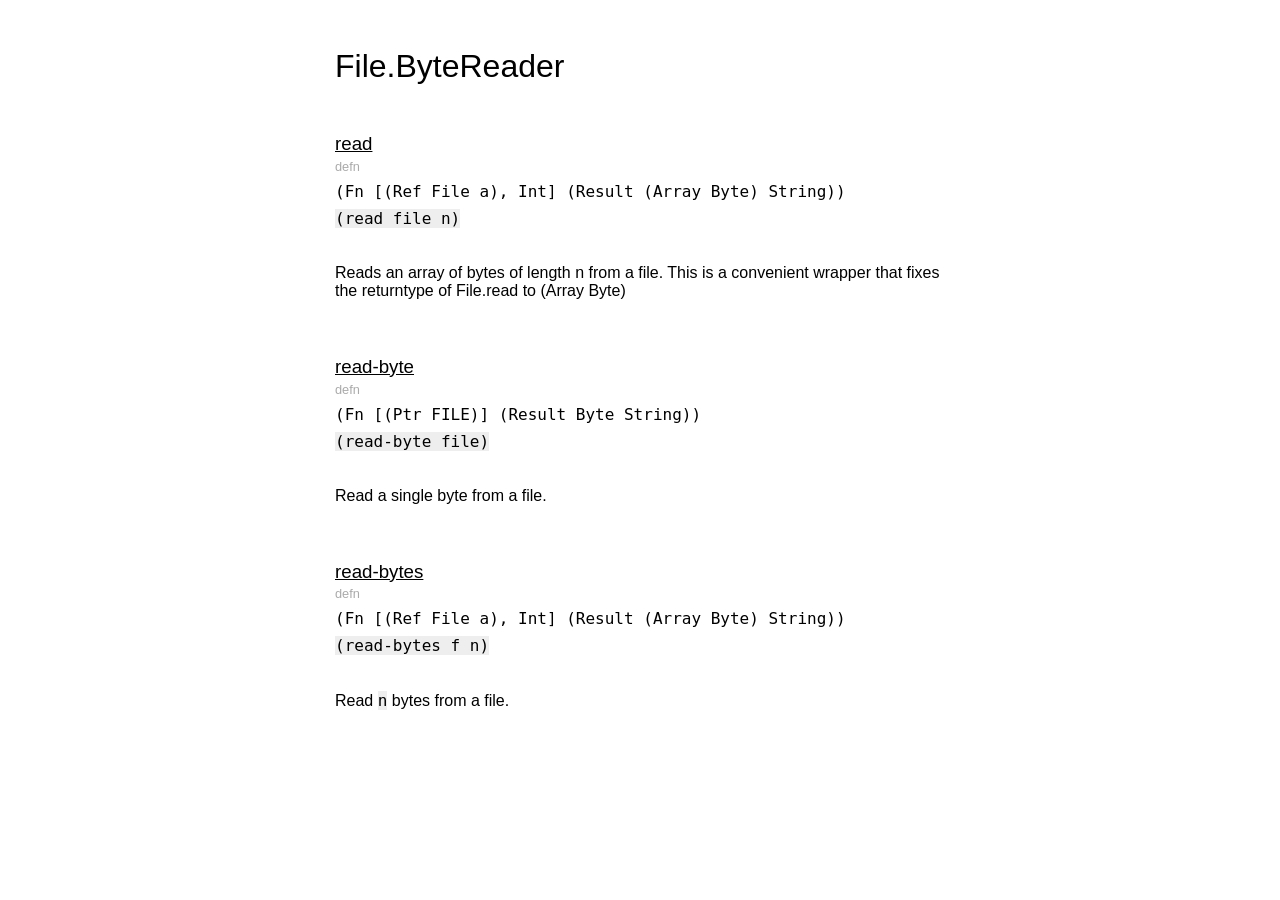
==== docs/File.ByteReader.html @ b4602df0 "docs: bump to 0.2.1" ====
<!DOCTYPE HTML>

<html>
    <head>
        <meta charset="UTF-8">
        <meta name="viewport" content="width=device-width, initial-scale=1.0, maximum-scale=1.0, user-scalable=0">
        <link rel="stylesheet" href="style.css">
    </head>
    <body>
        <div class="content">
            <div class="logo">
                <a href="">
                    <img src="">
                </a>
                <div class="title">
                    file
                </div>
                <div class="index">
                    <ul>
                        <li>
                            <details>
                                <summary>
                                    <a href="File.html">
                                        File
                                    </a>
                                </summary>
                                <ul>
                                    <li>
                                        <a href="File.ByteReader.html">
                                            ByteReader
                                        </a>
                                    </li>
                                    <li>
                                        <a href="File.ByteWriter.html">
                                            ByteWriter
                                        </a>
                                    </li>
                                    <li>
                                        <a href="File.StringReader.html">
                                            StringReader
                                        </a>
                                    </li>
                                    <li>
                                        <a href="File.StringWriter.html">
                                            StringWriter
                                        </a>
                                    </li>
                                </ul>
                            </details>
                        </li>
                    </ul>
                </div>
            </div>
            <div class="module">
                <h1>
                    File.ByteReader
                </h1>
                <div class="module-description">
                    
                </div>
                <div class="binder">
                    <a class="anchor" href="#read">
                        <h3 id="read">
                            read
                        </h3>
                    </a>
                    <div class="description">
                        defn
                    </div>
                    <p class="sig">
                        (Fn [(Ref File a), Int] (Result (Array Byte) String))
                    </p>
                    <pre class="args">
                        (read file n)
                    </pre>
                    <p class="doc">
                        <p>Reads an array of bytes of length n from a file.
This is a convenient wrapper that fixes the returntype of File.read to (Array Byte)</p>

                    </p>
                </div>
                <div class="binder">
                    <a class="anchor" href="#read-byte">
                        <h3 id="read-byte">
                            read-byte
                        </h3>
                    </a>
                    <div class="description">
                        defn
                    </div>
                    <p class="sig">
                        (Fn [(Ptr FILE)] (Result Byte String))
                    </p>
                    <pre class="args">
                        (read-byte file)
                    </pre>
                    <p class="doc">
                        <p>Read a single byte from a file.</p>

                    </p>
                </div>
                <div class="binder">
                    <a class="anchor" href="#read-bytes">
                        <h3 id="read-bytes">
                            read-bytes
                        </h3>
                    </a>
                    <div class="description">
                        defn
                    </div>
                    <p class="sig">
                        (Fn [(Ref File a), Int] (Result (Array Byte) String))
                    </p>
                    <pre class="args">
                        (read-bytes f n)
                    </pre>
                    <p class="doc">
                        <p>Read <code>n</code> bytes from a file.</p>

                    </p>
                </div>
            </div>
        </div>
    </body>
</html>
---- docs/style.css ----
html {
    font-family: "Helvetica", sans-serif;
    font-size: 16px;
}

a {
    color: #000;
}

.logo {
    display: none;
}

ul {
    list-style-type: none;
    font-family: "Hasklig", "Lucida Console", monospace;
    line-height: 1.4em;
}

.module-description {
    margin-bottom: 3em;
}

.content {
    margin: 3em auto auto auto;
    width: 80%;
    max-width: 610px;
    min-width: 400px
}

h1 {
    margin-bottom: 1em;
    font-weight: 400;
}

h2 {
    font-weight: 400;
    margin-bottom: 0em;
}

h3 {
    margin: 0em;
    font-weight: 400;
}

.binder {
    margin: 0em 0em 3.5em 0em;
}

.sig {
    font-family: "Hasklig", "Lucida Console", monospace;
    margin: 0.5em 0em 0.5em 0em;
}

.args {
    background-color: #eee;
    display: inline-block;
    white-space: normal;
    margin: 0;
    margin-bottom: 1em;
}

code {
    background-color: #eee;
}

pre {
    background-color:  #eee;
    overflow-y: scroll;
}

.description {
    margin-top: 0.3em;
    font-size: 0.8em;
    color: #aaa;
}

.huge {
    font-size: 15em;
    margin: 0em;
}

/* Smaller screens */
@media only screen and (max-width: 600px) {
    .logo {
        margin: 1em;
        text-align: left;
        float: left;
        width: 100%;
    }
    .logo img {
        display: block;
        margin-left: auto;
        margin-right: auto;
        width: 50%;
    }
    .content {
        margin: 0.5em;
    }
    .binder {
        margin: 0em 0em 1.5em 0em;
    }
    .sig {
        font-size: 0.9em;
    }
    ul {
        padding: 0px;
    }
}
.title, .index { display: none; }
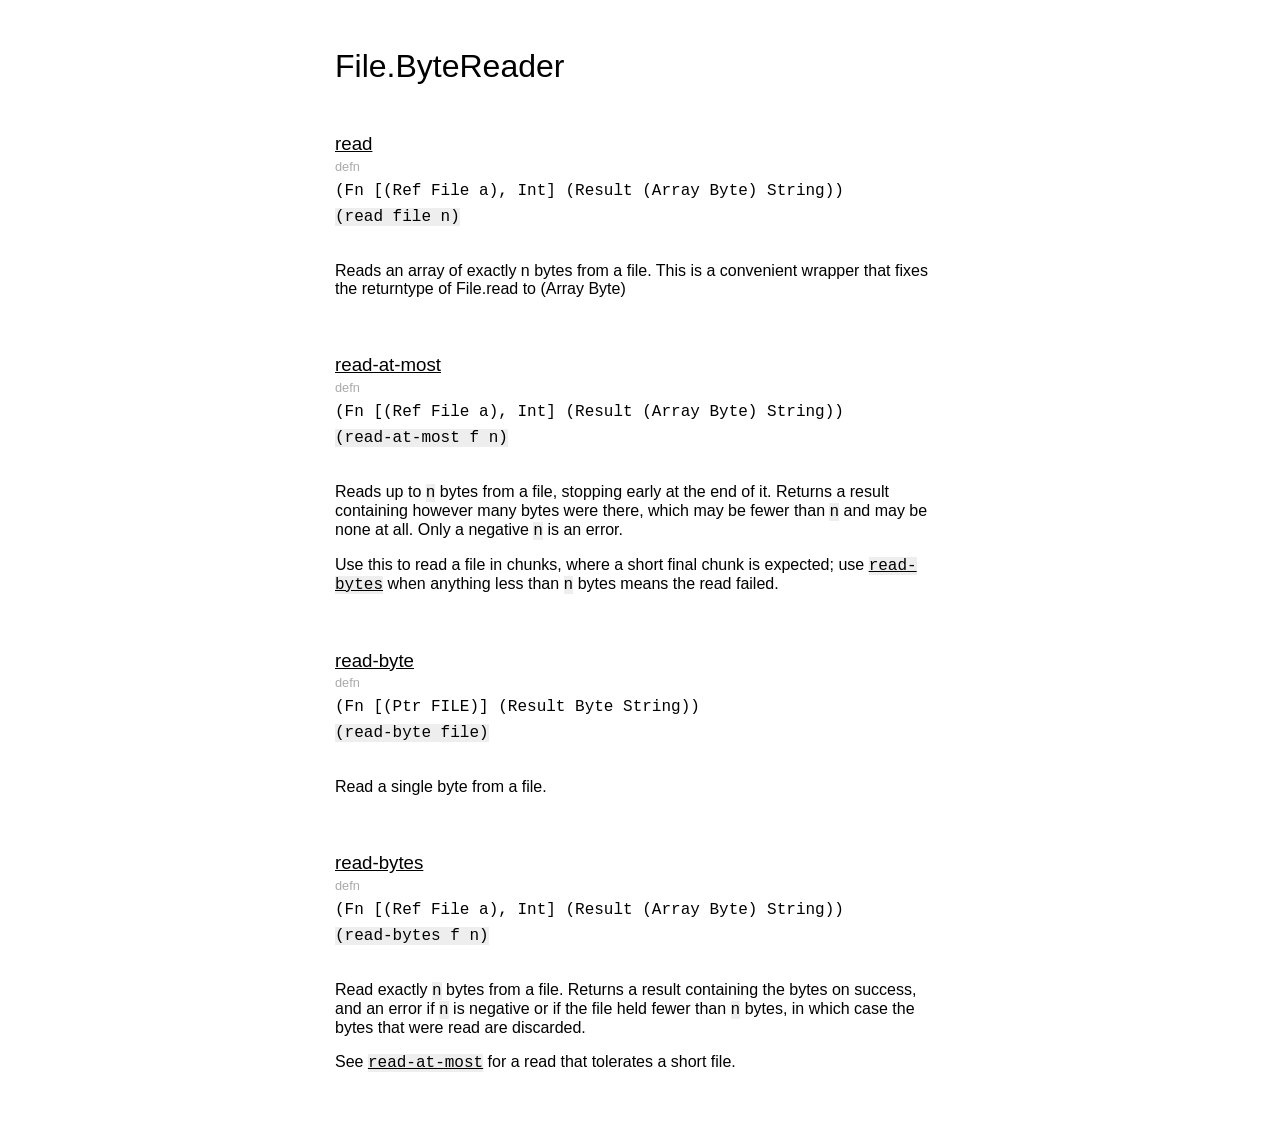
==== commit ca3eef37: "feat(read): add ByteReader.read-at-most for expected short reads read-bytes is all-or-nothing, which" ====
--- a/docs/File.ByteReader.html
+++ b/docs/File.ByteReader.html
@@ -74,8 +74,30 @@
                         (read file n)
                     </pre>
                     <p class="doc">
-                        <p>Reads an array of bytes of length n from a file.
+                        <p>Reads an array of exactly n bytes from a file.
 This is a convenient wrapper that fixes the returntype of File.read to (Array Byte)</p>
+
+                    </p>
+                </div>
+                <div class="binder">
+                    <a class="anchor" href="#read-at-most">
+                        <h3 id="read-at-most">
+                            read-at-most
+                        </h3>
+                    </a>
+                    <div class="description">
+                        defn
+                    </div>
+                    <p class="sig">
+                        (Fn [(Ref File a), Int] (Result (Array Byte) String))
+                    </p>
+                    <pre class="args">
+                        (read-at-most f n)
+                    </pre>
+                    <p class="doc">
+                        <p>Reads up to <code>n</code> bytes from a file, stopping early at the end of it.
+Returns a result containing however many bytes were there, which may be fewer than <code>n</code> and may be none at all. Only a negative <code>n</code> is an error.</p>
+<p>Use this to read a file in chunks, where a short final chunk is expected; use <a href="#read-bytes"><code>read-bytes</code></a> when anything less than <code>n</code> bytes means the read failed.</p>
 
                     </p>
                 </div>
@@ -115,7 +137,9 @@
                         (read-bytes f n)
                     </pre>
                     <p class="doc">
-                        <p>Read <code>n</code> bytes from a file.</p>
+                        <p>Read exactly <code>n</code> bytes from a file.
+Returns a result containing the bytes on success, and an error if <code>n</code> is negative or if the file held fewer than <code>n</code> bytes, in which case the bytes that were read are discarded.</p>
+<p>See <a href="#read-at-most"><code>read-at-most</code></a> for a read that tolerates a short file.</p>
 
                     </p>
                 </div>
